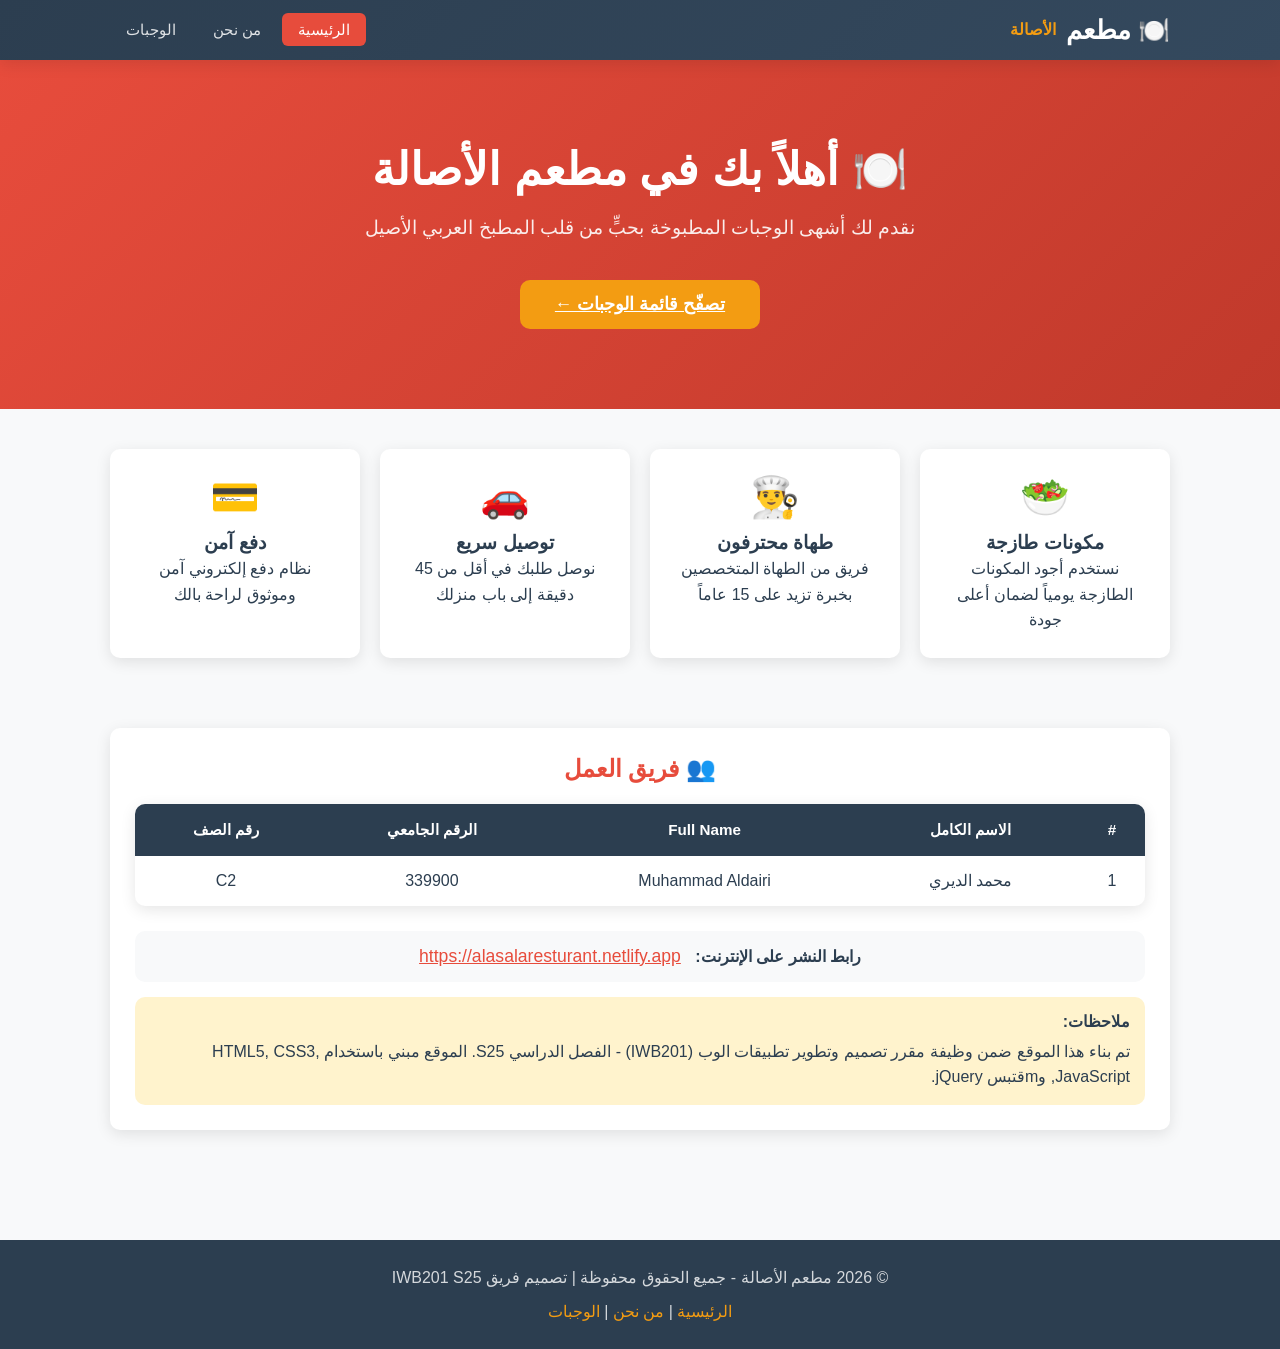
==== index.html @ 894ac180 "Add files via upload" ====
<!DOCTYPE html>
<html lang="ar" dir="rtl">
<head>
    <meta charset="UTF-8">
    <meta name="viewport" content="width=device-width, initial-scale=1.0">
    <title>مطعم الأصالة - الصفحة الرئيسية</title>
    <link rel="stylesheet" href="Style.css">
</head>
<body>

<!-- شريط التنقل -->
<nav class="navbar">
    <div class="navbar-inner">
        <a href="index.html" class="navbar-brand">🍽️ مطعم <span>الأصالة</span></a>
        <ul class="navbar-links">
            <li><a href="index.html" class="active">الرئيسية</a></li>
            <li><a href="AboutUs.html">من نحن</a></li>
            <li><a href="Meals.html">الوجبات</a></li>
        </ul>
    </div>
</nav>

<!-- قسم Hero -->
<section class="hero">
    <h1>🍽️ أهلاً بك في مطعم الأصالة</h1>
    <p>نقدم لك أشهى الوجبات المطبوخة بحبٍّ من قلب المطبخ العربي الأصيل</p>
    <br><br>
    <a href="Meals.html" class="btn btn-accent" style="font-size:1.1rem; padding:14px 35px;">تصفّح قائمة الوجبات ←</a>
</section>

<!-- قسم المميزات -->
<div class="features">
    <div class="feature-item">
        <div class="feature-icon">🥗</div>
        <h3>مكونات طازجة</h3>
        <p>نستخدم أجود المكونات الطازجة يومياً لضمان أعلى جودة</p>
    </div>
    <div class="feature-item">
        <div class="feature-icon">👨‍🍳</div>
        <h3>طهاة محترفون</h3>
        <p>فريق من الطهاة المتخصصين بخبرة تزيد على 15 عاماً</p>
    </div>
    <div class="feature-item">
        <div class="feature-icon">🚗</div>
        <h3>توصيل سريع</h3>
        <p>نوصل طلبك في أقل من 45 دقيقة إلى باب منزلك</p>
    </div>
    <div class="feature-item">
        <div class="feature-icon">💳</div>
        <h3>دفع آمن</h3>
        <p>نظام دفع إلكتروني آمن وموثوق لراحة بالك</p>
    </div>
</div>

<!-- قسم أسماء المجموعة -->
<div class="container">
    <div class="card">
        <h2 style="color: var(--primary); margin-bottom: 20px; text-align: center;">👥 فريق العمل</h2>
        <table>
            <thead>
                <tr>
                    <th>#</th>
                    <th>الاسم الكامل</th>
                    <th>Full Name</th>
                    <th>الرقم الجامعي</th>
                    <th>رقم الصف</th>
                </tr>
            </thead>
            <tbody>
                <tr><td>1</td><td>محمد الديري</td><td>Muhammad Aldairi</td><td>339900</td><td>C2</td></tr>
            </tbody>
        </table>

        <div style="margin-top: 25px; padding: 15px; background: #f8f9fa; border-radius: 10px; text-align: center;">
            <strong>رابط النشر على الإنترنت:</strong>
            <a href="https://alasalaresturant.netlify.app" style="color: var(--primary); font-size: 1.1rem; margin-right: 10px;">https://alasalaresturant.netlify.app</a>
        </div>

        <div style="margin-top: 15px; padding: 15px; background: #fff3cd; border-radius: 10px;">
            <strong>ملاحظات:</strong>
            <p style="margin-top: 8px;">تم بناء هذا الموقع ضمن وظيفة مقرر تصميم وتطوير تطبيقات الوب (IWB201) - الفصل الدراسي S25. الموقع مبني باستخدام HTML5, CSS3, JavaScript, وmقتبس jQuery.</p>
        </div>
    </div>
</div>

<!-- تذييل الصفحة -->
<footer class="footer">
    <p>© 2026 مطعم الأصالة - جميع الحقوق محفوظة | تصميم فريق IWB201 S25</p>
    <p style="margin-top: 8px;"><a href="index.html">الرئيسية</a> | <a href="AboutUs.html">من نحن</a> | <a href="Meals.html">الوجبات</a></p>
</footer>

</body>
</html>
---- Style.css ----
/* Style.css - ملف التنسيق المشترك لجميع الصفحات */

/* ===== المتغيرات والأساسيات ===== */
:root {
    --primary: #e74c3c;
    --primary-dark: #c0392b;
    --secondary: #2c3e50;
    --accent: #f39c12;
    --light: #ecf0f1;
    --text: #2c3e50;
    --text-light: #7f8c8d;
    --white: #ffffff;
    --shadow: 0 4px 15px rgba(0,0,0,0.1);
    --radius: 10px;
    --font-main: 'Segoe UI', Tahoma, Arial, sans-serif;
    --font-size-base: 16px;
    --font-size-lg: 1.2rem;
    --font-size-xl: 1.5rem;
    --font-size-xxl: 2rem;
}

* { margin: 0; padding: 0; box-sizing: border-box; }

body {
    font-family: var(--font-main);
    font-size: var(--font-size-base);
    color: var(--text);
    background: #f8f9fa;
    direction: rtl;
}

/* ===== الخطوط والعناوين (من مكان واحد) ===== */
h1, h2, h3, h4, h5, h6 {
    font-family: var(--font-main);
    color: var(--secondary);
    line-height: 1.3;
}
h1 { font-size: var(--font-size-xxl); }
h2 { font-size: var(--font-size-xl); }
h3 { font-size: var(--font-size-lg); }

p, li, td, th, label, span {
    font-family: var(--font-main);
    font-size: var(--font-size-base);
    line-height: 1.6;
}

/* ===== الشريط العلوي (Navbar) ===== */
.navbar {
    background: linear-gradient(135deg, var(--secondary) 0%, #34495e 100%);
    padding: 0;
    position: sticky;
    top: 0;
    z-index: 100;
    box-shadow: var(--shadow);
}

.navbar-inner {
    max-width: 1100px;
    margin: auto;
    display: flex;
    align-items: center;
    justify-content: space-between;
    padding: 15px 20px;
}

.navbar-brand {
    color: var(--white);
    text-decoration: none;
    font-size: 1.6rem;
    font-weight: bold;
    display: flex;
    align-items: center;
    gap: 10px;
}

.navbar-brand span { color: var(--accent); }

.navbar-links { display: flex; gap: 5px; list-style: none; }

.navbar-links a {
    color: rgba(255,255,255,0.85);
    text-decoration: none;
    padding: 8px 16px;
    border-radius: 6px;
    font-size: 0.95rem;
    transition: all 0.3s;
}

.navbar-links a:hover,
.navbar-links a.active {
    background: var(--primary);
    color: var(--white);
}

/* ===== التذييل (Footer) ===== */
.footer {
    background: var(--secondary);
    color: rgba(255,255,255,0.8);
    text-align: center;
    padding: 25px;
    margin-top: 60px;
    font-size: 0.9rem;
}

.footer a { color: var(--accent); text-decoration: none; }

/* ===== عناصر الإدخال (من مكان واحد) ===== */
input[type="text"],
input[type="email"],
input[type="tel"],
input[type="date"],
input[type="number"],
select,
textarea {
    width: 100%;
    padding: 10px 14px;
    border: 2px solid #ddd;
    border-radius: var(--radius);
    font-family: var(--font-main);
    font-size: var(--font-size-base);
    color: var(--text);
    background: var(--white);
    transition: border-color 0.3s, box-shadow 0.3s;
    direction: rtl;
}

input:focus, select:focus, textarea:focus {
    outline: none;
    border-color: var(--primary);
    box-shadow: 0 0 0 3px rgba(231,76,60,0.15);
}

input.valid   { border-color: #27ae60; }
input.invalid { border-color: var(--primary); background: #fff5f5; }

/* ===== الأزرار ===== */
.btn {
    padding: 10px 24px;
    border: none;
    border-radius: var(--radius);
    cursor: pointer;
    font-family: var(--font-main);
    font-size: 1rem;
    font-weight: bold;
    transition: all 0.3s;
    display: inline-flex;
    align-items: center;
    gap: 8px;
}

.btn-primary {
    background: var(--primary);
    color: var(--white);
}
.btn-primary:hover { background: var(--primary-dark); transform: translateY(-2px); box-shadow: var(--shadow); }

.btn-secondary {
    background: var(--secondary);
    color: var(--white);
}
.btn-secondary:hover { background: #1a252f; }

.btn-accent {
    background: var(--accent);
    color: var(--white);
}
.btn-accent:hover { background: #d68910; }

/* ===== الجداول ===== */
table {
    width: 100%;
    border-collapse: collapse;
    background: var(--white);
    border-radius: var(--radius);
    overflow: hidden;
    box-shadow: var(--shadow);
}

thead tr { background: var(--secondary); color: var(--white); }
thead th { padding: 14px 12px; text-align: center; font-size: 0.95rem; }
tbody tr { border-bottom: 1px solid #eee; transition: background 0.2s; }
tbody tr:hover { background: #fef9f9; }
tbody td { padding: 12px; text-align: center; vertical-align: middle; }
tbody tr:last-child { border-bottom: none; }

/* تنسيق صف التفاصيل المخفية */
.detail-row { background: #fffaf0 !important; }
.detail-row td { padding: 0; }
.detail-content {
    padding: 20px;
    border-top: 3px solid var(--accent);
    display: flex;
    gap: 20px;
    align-items: flex-start;
    text-align: right;
}
.detail-content img { width: 180px; height: 140px; object-fit: cover; border-radius: var(--radius); }
.detail-info { flex: 1; }
.detail-info h4 { color: var(--primary); margin-bottom: 10px; }

/* ===== الكروت (Cards) ===== */
.card {
    background: var(--white);
    border-radius: var(--radius);
    padding: 25px;
    box-shadow: var(--shadow);
    margin-bottom: 20px;
}

/* ===== الصفحة الرئيسية Hero ===== */
.hero {
    background: linear-gradient(135deg, var(--primary) 0%, var(--primary-dark) 100%);
    color: var(--white);
    padding: 80px 20px;
    text-align: center;
}
.hero h1 { font-size: 2.8rem; margin-bottom: 15px; color: var(--white); }
.hero p  { font-size: 1.2rem; opacity: 0.9; max-width: 600px; margin: auto; }

/* ===== قسم المميزات ===== */
.features {
    display: grid;
    grid-template-columns: repeat(auto-fit, minmax(220px, 1fr));
    gap: 20px;
    padding: 40px 20px;
    max-width: 1100px;
    margin: auto;
}
.feature-item {
    background: var(--white);
    border-radius: var(--radius);
    padding: 25px;
    text-align: center;
    box-shadow: var(--shadow);
    transition: transform 0.3s;
}
.feature-item:hover { transform: translateY(-5px); }
.feature-icon { font-size: 2.5rem; margin-bottom: 10px; }

/* ===== الحاوية الرئيسية ===== */
.container { max-width: 1100px; margin: 0 auto; padding: 30px 20px; }

/* ===== رسائل التحقق ===== */
.error-msg { color: var(--primary); font-size: 0.85rem; margin-top: 4px; display: none; }
.error-msg.show { display: block; }

/* ===== مربع الاختيار المخصص ===== */
input[type="checkbox"] {
    width: 20px;
    height: 20px;
    cursor: pointer;
    accent-color: var(--primary);
}

/* ===== شريط الحالة الإجمالية ===== */
.summary-bar {
    position: fixed;
    bottom: 0; left: 0; right: 0;
    background: var(--secondary);
    color: var(--white);
    padding: 12px 20px;
    display: flex;
    align-items: center;
    justify-content: space-between;
    box-shadow: 0 -4px 15px rgba(0,0,0,0.2);
    z-index: 50;
    display: none;
}

/* ===== نموذج الطلب ===== */
.form-group { margin-bottom: 18px; }
.form-group label { display: block; font-weight: bold; margin-bottom: 6px; color: var(--secondary); }
.form-row { display: grid; grid-template-columns: 1fr 1fr; gap: 20px; }

/* ===== Modal / Popup ===== */
.modal-overlay {
    display: none;
    position: fixed;
    top: 0; left: 0; right: 0; bottom: 0;
    background: rgba(0,0,0,0.6);
    z-index: 200;
    align-items: center;
    justify-content: center;
}
.modal-overlay.show { display: flex; }
.modal-box {
    background: var(--white);
    border-radius: 15px;
    padding: 35px;
    max-width: 600px;
    width: 90%;
    max-height: 80vh;
    overflow-y: auto;
    box-shadow: 0 20px 60px rgba(0,0,0,0.3);
    direction: rtl;
}
.modal-box h2 { color: var(--primary); margin-bottom: 20px; text-align: center; }
.modal-table { width: 100%; border-radius: var(--radius); overflow: hidden; margin-bottom: 20px; }
.total-row { background: #fff5f0; font-weight: bold; color: var(--primary); }
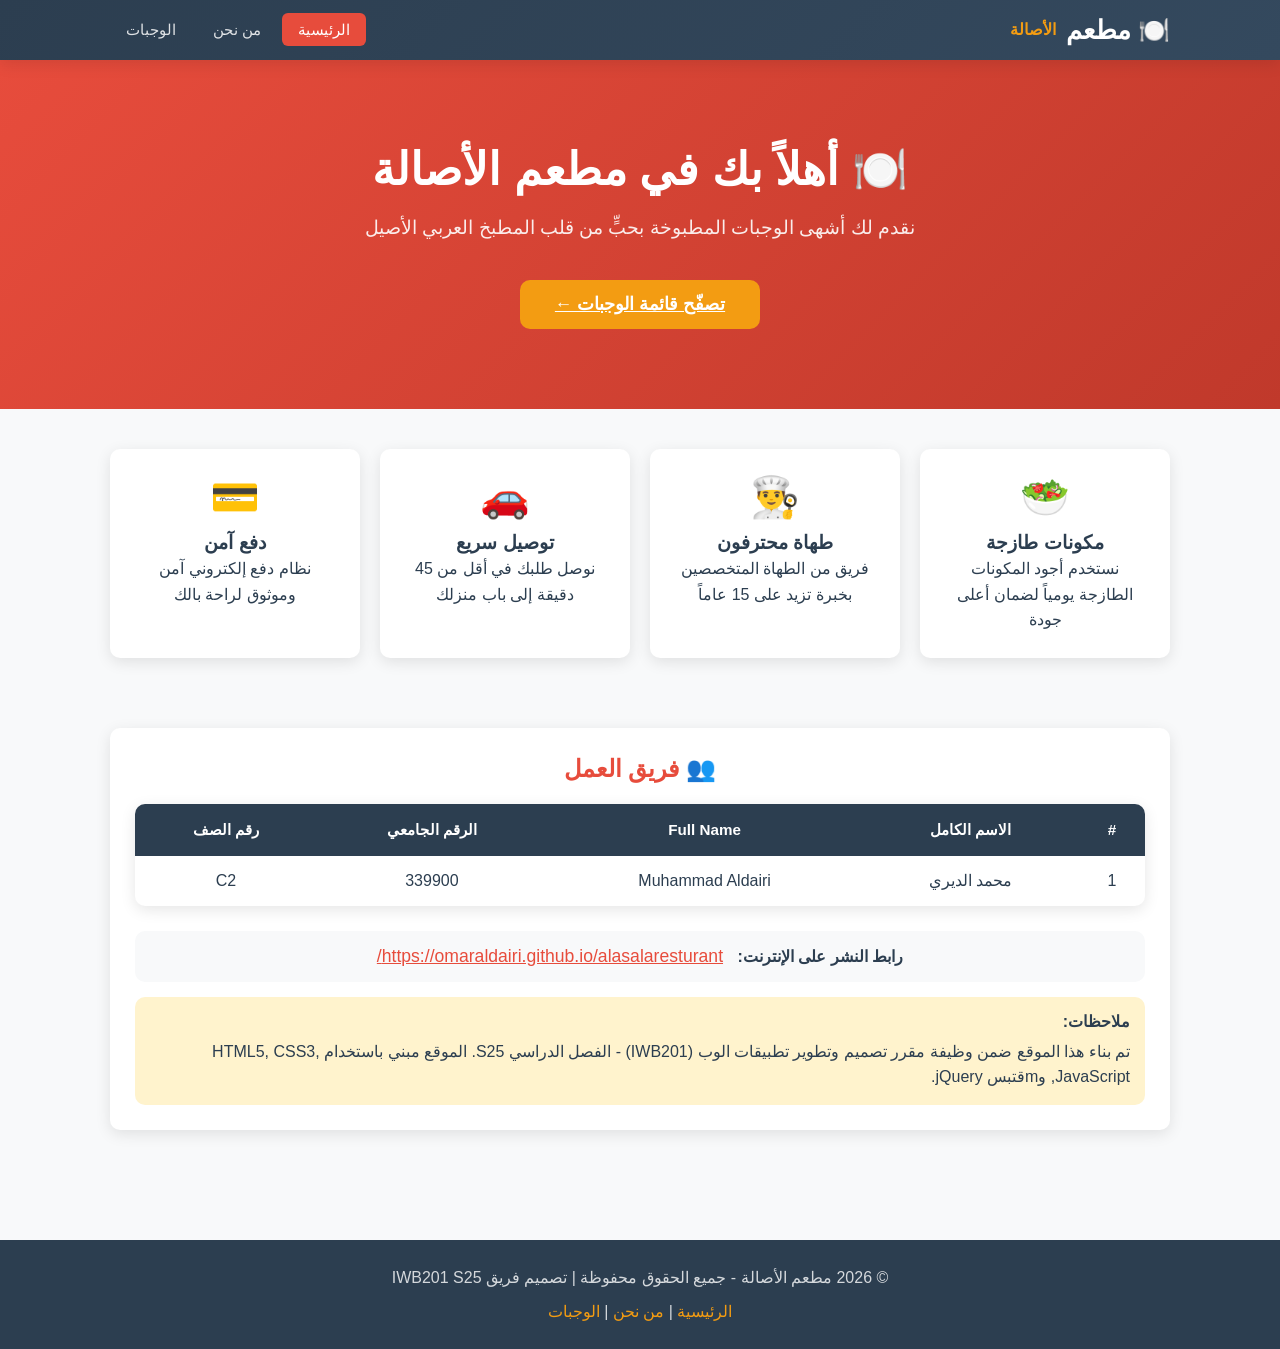
==== commit 494e1fd5: "Add files via upload" ====
--- a/index.html
+++ b/index.html
@@ -73,7 +73,7 @@
 
         <div style="margin-top: 25px; padding: 15px; background: #f8f9fa; border-radius: 10px; text-align: center;">
             <strong>رابط النشر على الإنترنت:</strong>
-            <a href="https://alasalaresturant.netlify.app" style="color: var(--primary); font-size: 1.1rem; margin-right: 10px;">https://alasalaresturant.netlify.app</a>
+            <a href="https://omaraldairi.github.io/alasalaresturant/" style="color: var(--primary); font-size: 1.1rem; margin-right: 10px;">https://omaraldairi.github.io/alasalaresturant/</a>
         </div>
 
         <div style="margin-top: 15px; padding: 15px; background: #fff3cd; border-radius: 10px;">
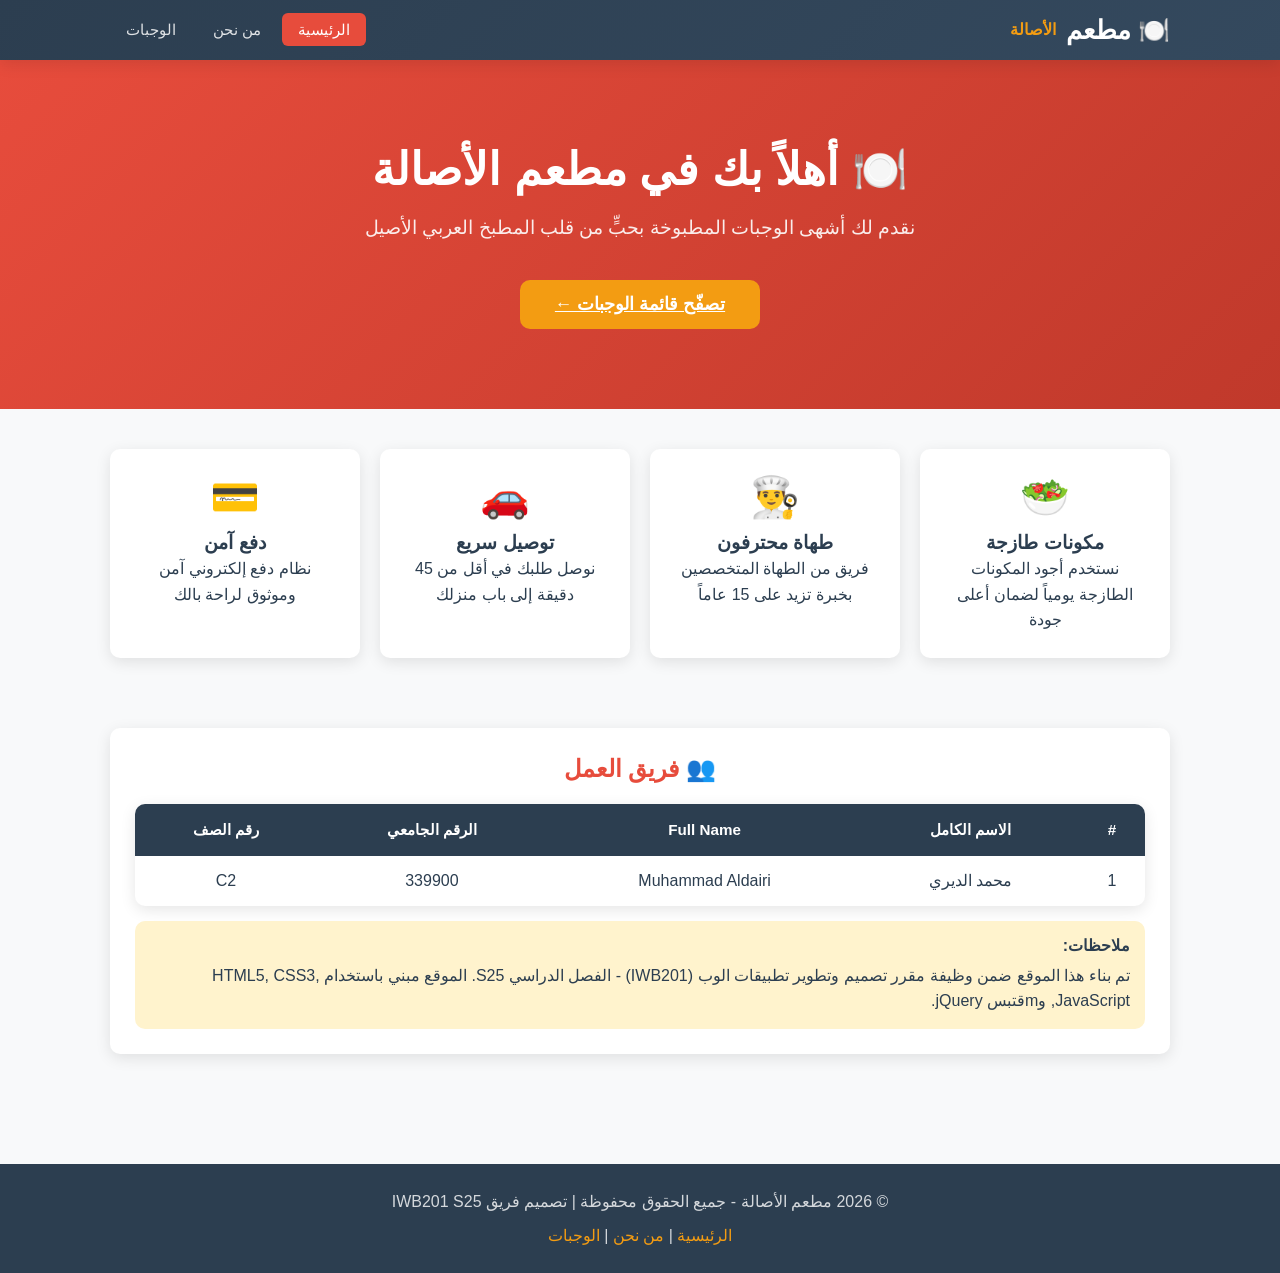
==== commit 97df134e: "Add files via upload" ====
--- a/index.html
+++ b/index.html
@@ -71,10 +71,7 @@
             </tbody>
         </table>
 
-        <div style="margin-top: 25px; padding: 15px; background: #f8f9fa; border-radius: 10px; text-align: center;">
-            <strong>رابط النشر على الإنترنت:</strong>
-            <a href="https://omaraldairi.github.io/alasalaresturant/" style="color: var(--primary); font-size: 1.1rem; margin-right: 10px;">https://omaraldairi.github.io/alasalaresturant/</a>
-        </div>
+
 
         <div style="margin-top: 15px; padding: 15px; background: #fff3cd; border-radius: 10px;">
             <strong>ملاحظات:</strong>
